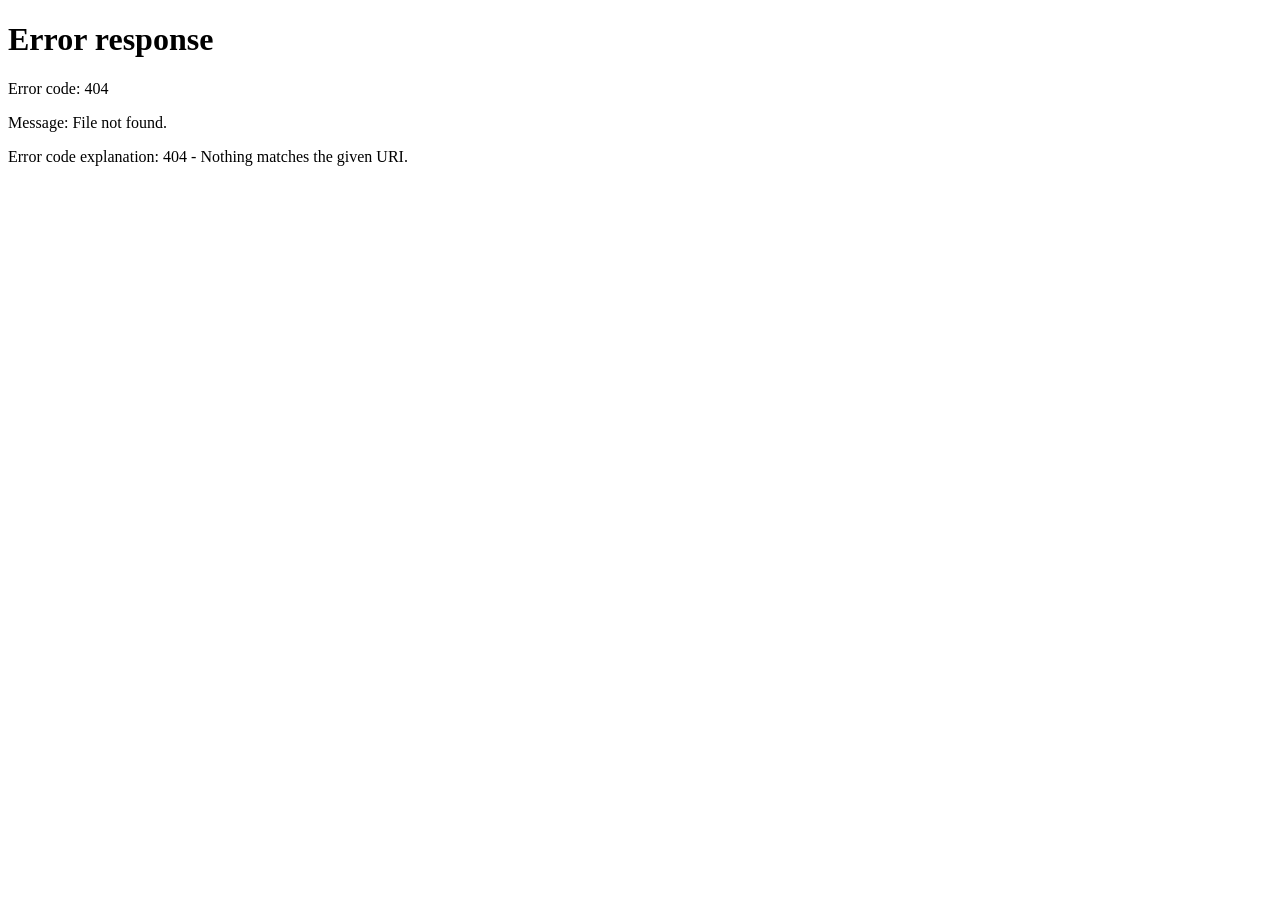
==== dashboard.html @ 2e032965 "Rename MSL-App/dashboard.html to dashboard.html" ====
<!DOCTYPE html>
<html lang="en">
<head>
  <meta charset="UTF-8" />
  <meta name="viewport" content="width=device-width, initial-scale=1.0" />
  <title>MSL CRM Dashboard</title>
  <style>
    :root { --brand:#1012a8; --brand2:#4f6bff; --bg:#f1f3ff; --radius:12px; --shadow:0 10px 25px rgba(0,0,0,.08); --side:230px; }
    * { box-sizing:border-box; }
    body { margin:0; font-family:'Segoe UI',sans-serif; background:var(--bg); color:#111827; }
    .sidebar { position:fixed; left:0; top:0; height:100vh; width:var(--side); background:linear-gradient(180deg,var(--brand),var(--brand2)); color:#fff; padding-top:24px; }
    .mobile-head { display:none; }
    .menu-btn { border:1px solid rgba(255,255,255,.45); background:transparent; color:#fff; border-radius:8px; padding:6px 10px; font-size:18px; }
    .sidebar h2 { text-align:center; margin:0 0 14px; }
    .brand-logo { width:92px; height:auto; display:block; margin:0 auto 12px; filter:drop-shadow(0 10px 14px rgba(0,0,0,.2)); }
    .nav-links a { display:block; color:#fff; text-decoration:none; padding:13px 24px; transition:background .2s ease, transform .2s ease; }
    .nav-links a.active,.nav-links a:hover { background:rgba(255,255,255,.15); }
    .main { margin-left:var(--side); padding:22px; }
    .top { background:#fff; border-radius:var(--radius); box-shadow:var(--shadow); padding:16px 18px; display:flex; justify-content:space-between; align-items:center; gap:12px; flex-wrap:wrap; margin-bottom:18px; }
    .title h2 { margin:0; color:var(--brand); }
    .title p { margin:6px 0 0; color:#6b7280; font-size:13px; }
    .logout { border:0; background:linear-gradient(135deg,var(--brand),var(--brand2)); color:#fff; border-radius:999px; padding:9px 14px; cursor:pointer; }

    .cards { display:grid; grid-template-columns:repeat(5,minmax(0,1fr)); gap:14px; margin-bottom:14px; }
    .card { background:#fff; border-radius:var(--radius); box-shadow:var(--shadow); padding:18px; text-decoration:none; color:inherit; display:block; transition:transform .2s ease, box-shadow .2s ease; }
    .card:hover { transform:translateY(-3px); box-shadow:0 14px 28px rgba(15,23,42,.12); }
    .card h3 { margin:0; color:#6b7280; font-size:14px; }
    .card h2 { margin:10px 0 0; color:var(--brand); font-size:32px; }
    .small { margin-top:8px; color:#64748b; font-size:12px; }

    .progress-box { background:#fff; border-radius:var(--radius); box-shadow:var(--shadow); padding:16px; }
    .progress-box h3 { margin:0 0 10px; color:var(--brand); }
    .progress-grid { display:grid; grid-template-columns:repeat(4,minmax(0,1fr)); gap:10px; }
    .progress-item { background:#f8faff; border:1px solid #e2e8f0; border-radius:10px; padding:10px; }
    .progress-item .label { font-size:12px; color:#475569; }
    .progress-item .value { margin-top:6px; font-size:24px; color:var(--brand); font-weight:700; }

    .employee-progress { margin-top:14px; display:grid; grid-template-columns:repeat(3,minmax(0,1fr)); gap:10px; }
    .emp-card { background:#fff; border-radius:10px; border:1px solid #e2e8f0; padding:12px; }
    .emp-card h4 { margin:0 0 8px; color:#1e293b; font-size:15px; }
    .emp-row { font-size:13px; color:#475569; margin:3px 0; }

    @media (max-width:1100px){ .cards{grid-template-columns:repeat(2,minmax(0,1fr));} .progress-grid{grid-template-columns:repeat(2,minmax(0,1fr));} .employee-progress{grid-template-columns:1fr 1fr;} }
    @media (max-width:700px){
      .sidebar{position:static;width:100%;height:auto;padding:8px 10px;}
      .sidebar h2{display:none;}
      .mobile-head{display:flex;align-items:center;justify-content:space-between;padding:2px 2px 8px;}
      .mobile-head .brand{font-size:18px;font-weight:700;}
      .nav-links{display:none;flex-direction:column;gap:6px;background:rgba(255,255,255,.12);border-radius:10px;padding:8px;}
      .sidebar.open .nav-links{display:flex;}
      .nav-links a{padding:10px 10px;border-radius:8px;}
      .main{margin-left:0;padding:12px;}
      .cards,.progress-grid,.employee-progress{grid-template-columns:1fr;}
    }
  </style>
</head>
<body>
  <aside class="sidebar">
    <div class="mobile-head">
      <div class="brand">MSL CRM</div>
      <button class="menu-btn" type="button" onclick="toggleMenu()">☰</button>
    </div>
    <img class="brand-logo" src="assets/meridian-logo.svg" alt="Meridian logo" />
    <h2>MSL CRM</h2>
    <nav class="nav-links">
      <a class="active" href="dashboard.html">Dashboard</a>
      <a href="schools.html">Schools</a>
      <a id="employeesNav" href="employees.html">Employees</a>
      <a id="reminderNav" href="reminders.html">Reminders</a>
    </nav>
  </aside>

  <main class="main">
    <section class="top">
      <div class="title">
        <h2 id="greeting">Welcome</h2>
        <p>Professional CRM summary view</p>
      </div>
      <button class="logout" onclick="logout()">Logout</button>
    </section>

    <section class="cards">
      <a class="card" href="schools.html?view=total"><h3>Total Visited Schools</h3><h2 id="visitedSchools">0</h2><div class="small">Click to open all visited schools</div></a>
      <a class="card" href="schools.html?view=today"><h3>Today Follow-Ups</h3><h2 id="todayFollowups">0</h2><div class="small" id="todayRule">By role cutoff rule</div></a>
      <a class="card" href="schools.html?view=high"><h3>High Interest Schools</h3><h2 id="highInterest">0</h2><div class="small">Click for high chance list</div></a>
      <a class="card" href="schools.html?view=upcoming"><h3>Upcoming Follow-Ups</h3><h2 id="upcomingFollowups">0</h2><div class="small">Tomorrow planned visits</div></a>
      <a class="card" href="schools.html?view=overdue"><h3>Overdue Follow-Ups</h3><h2 id="overdueFollowups">0</h2><div class="small">Pending missed follow-ups</div></a>
    </section>

    <section class="progress-box">
      <h3 id="progressTitle">Progress</h3>
      <div class="progress-grid" id="progressGrid"></div>
      <div class="employee-progress" id="employeeProgress" style="display:none"></div>
    </section>
  </main>

  <script>
    const API = 'https://script.google.com/macros/s/AKfycbxC-Bee0hzkxAdBvgBxniEv7J9R8PvUoA8hWw7sSfu4HNqbNeE2btz3lVH4mMUv_hrv/exec';
    const role = (localStorage.getItem('role') || '').toLowerCase();
    const employee = localStorage.getItem('employee') || '';
    const name = localStorage.getItem('name') || '';

    const greetingEl = document.getElementById('greeting');
    const employeesNavEl = document.getElementById('employeesNav');
    const todayRuleEl = document.getElementById('todayRule');
    const visitedSchoolsEl = document.getElementById('visitedSchools');
    const todayFollowupsEl = document.getElementById('todayFollowups');
    const highInterestEl = document.getElementById('highInterest');
    const upcomingFollowupsEl = document.getElementById('upcomingFollowups');
    const overdueFollowupsEl = document.getElementById('overdueFollowups');
    const progressTitleEl = document.getElementById('progressTitle');
    const progressGridEl = document.getElementById('progressGrid');
    const employeeProgressEl = document.getElementById('employeeProgress');
    const sidebarEl = document.querySelector('.sidebar');

    if (!employee && !name) window.location = 'index.html';

    greetingEl.innerText = `Welcome ${name || employee} 👋`;
    const reminderNavEl = document.getElementById('reminderNav');
    if (role !== 'admin') { employeesNavEl.style.display = 'none'; reminderNavEl.style.display = 'none'; }

    const normalize = (v) => String(v || '').trim().toLowerCase();
    const pick = (row, keys) => {
      for (const k of keys) {
        if (row[k] !== undefined && row[k] !== null && String(row[k]).trim() !== '') return row[k];
      }
      return '';
    };
    const dateOnly = (v) => {
      const t = String(v || '').trim();
      if (!t) return '';
      return t.includes('T') ? t.split('T')[0] : t;
    };
    const isSameEmp = (sheet) => {
      const s = normalize(sheet);
      return s === normalize(employee) || s === normalize(name) || s.includes(normalize(employee)) || s.includes(normalize(name));
    };

    function todayTargetDate() {
      const now = new Date();
      const cutoff = role === 'admin' ? 18 : 20;
      const d = new Date(now);
      if (now.getHours() >= cutoff) d.setDate(d.getDate() + 1);
      return d.toISOString().split('T')[0];
    }

    function statBox(label, value) {
      return `<div class="progress-item"><div class="label">${label}</div><div class="value">${value}</div></div>`;
    }

    todayRuleEl.innerText = role === 'admin'
      ? 'Admin switches to tomorrow after 6:00 PM'
      : 'Employee switches to tomorrow after 8:00 PM';

    async function load() {
      const res = await fetch(API);
      const data = await res.json();
      const today = todayTargetDate();
      const actualToday = new Date().toISOString().split('T')[0];
      const tomorrow = new Date(Date.now() + 86400000).toISOString().split('T')[0];
      let total = 0, todayF = 0, high = 0, up = 0, over = 0;

      const byEmployee = {};

      data.forEach((row) => {
        const school = pick(row, ['school', 'School Name', 'School']);
        if (!school) return;

        const emp = pick(row, ['Employee Name', 'employee', 'employeeName']) || 'Unassigned';
        const follow = dateOnly(pick(row, ['followDate', 'Follow Up Date', 'Follow-Up Date']));
        const chance = pick(row, ['chance', 'Conversion Chance']);

        if (!byEmployee[emp]) byEmployee[emp] = { total:0, today:0, high:0, upcoming:0, overdue:0 };

        byEmployee[emp].total++;
        if (follow === today) byEmployee[emp].today++;
        if (follow === tomorrow) byEmployee[emp].upcoming++;
        if (follow && follow < actualToday) byEmployee[emp].overdue++;
        if (normalize(chance).includes('high')) byEmployee[emp].high++;

        if (role !== 'admin' && !isSameEmp(emp)) return;

        total++;
        if (follow === today) todayF++;
        if (follow === tomorrow) up++;
        if (follow && follow < actualToday) over++;
        if (normalize(chance).includes('high')) high++;
      });

      visitedSchoolsEl.innerText = total;
      todayFollowupsEl.innerText = todayF;
      highInterestEl.innerText = high;
      upcomingFollowupsEl.innerText = up;
      overdueFollowupsEl.innerText = over;

      const completion = total ? Math.max(0, Math.round(((total - over) / total) * 100)) : 0;
      progressGridEl.innerHTML = [
        statBox('Visited', total),
        statBox('Today Target', todayF),
        statBox('Overdue', over),
        statBox('Completion %', `${completion}%`)
      ].join('');

      if (role === 'admin') {
        progressTitleEl.innerText = 'Admin Progress Overview';
        employeeProgressEl.style.display = 'grid';
        employeeProgressEl.innerHTML = Object.keys(byEmployee)
          .sort((a,b)=>a.localeCompare(b))
          .map((emp)=>{
            const s = byEmployee[emp];
            const donePct = s.total ? Math.max(0, Math.round(((s.total - s.overdue) / s.total) * 100)) : 0;
            return `<article class="emp-card"><h4>${emp}</h4><div class="emp-row">Visited: <b>${s.total}</b></div><div class="emp-row">Today: <b>${s.today}</b></div><div class="emp-row">High Interest: <b>${s.high}</b></div><div class="emp-row">Overdue: <b>${s.overdue}</b></div><div class="emp-row">Completion: <b>${donePct}%</b></div></article>`;
          }).join('');
      } else {
        progressTitleEl.innerText = 'My Progress';
        employeeProgressEl.style.display = 'none';
      }
    }

    load().catch(console.error);

    function logout() {
      localStorage.clear();
      window.location = 'index.html';
    }

    function toggleMenu() {
      sidebarEl.classList.toggle('open');
    }

    document.querySelectorAll('.nav-links a').forEach((link) => {
      link.addEventListener('click', () => sidebarEl.classList.remove('open'));
    });
  </script>
</body>
</html>
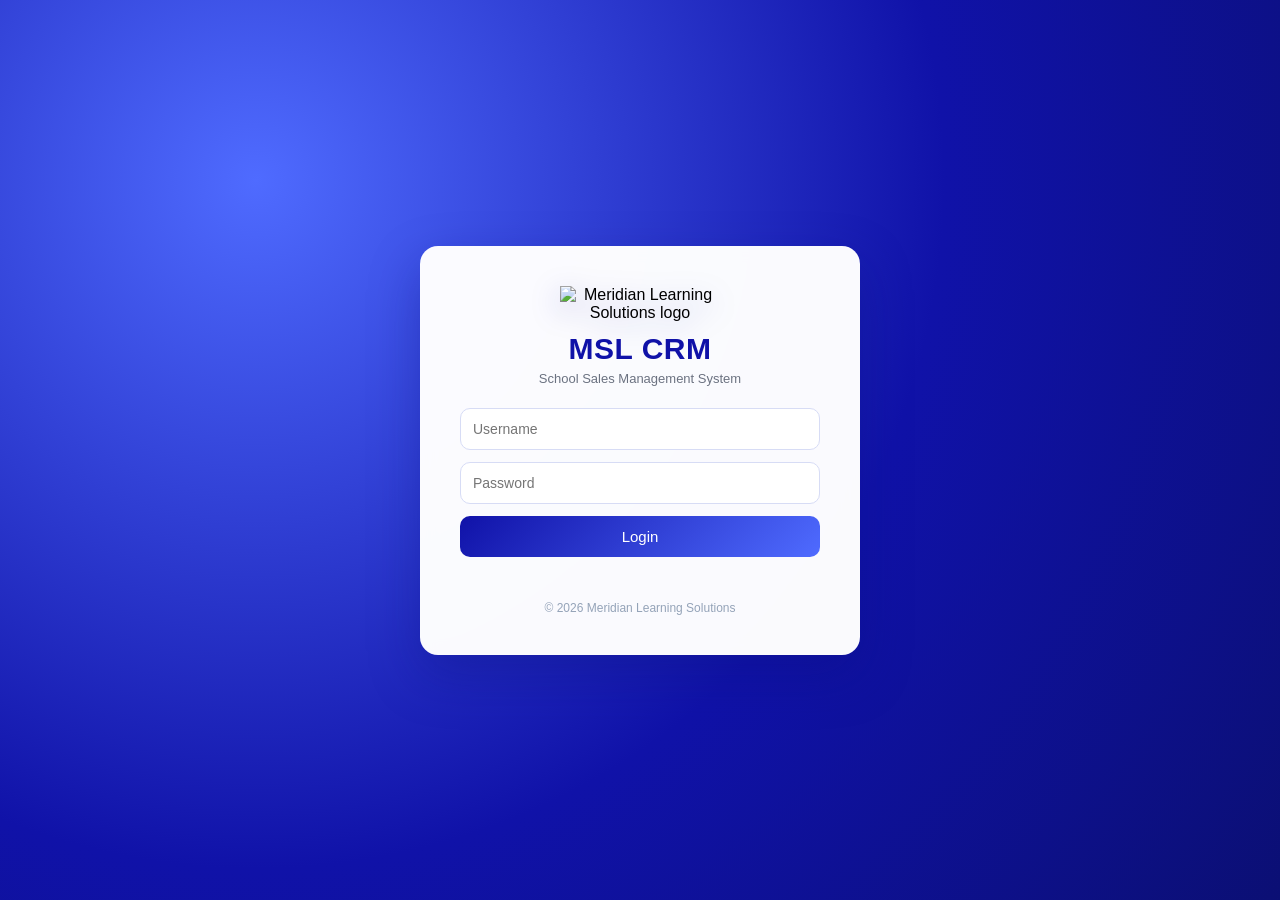
==== commit 0530d3b2: "Update dashboard.html" ====
--- a/dashboard.html
+++ b/dashboard.html
@@ -60,7 +60,7 @@
       <div class="brand">MSL CRM</div>
       <button class="menu-btn" type="button" onclick="toggleMenu()">☰</button>
     </div>
-    <img class="brand-logo" src="assets/meridian-logo.svg" alt="Meridian logo" />
+     <img class="brand-logo" src="meridian-logo.svg" alt="Meridian logo" />
     <h2>MSL CRM</h2>
     <nav class="nav-links">
       <a class="active" href="dashboard.html">Dashboard</a>
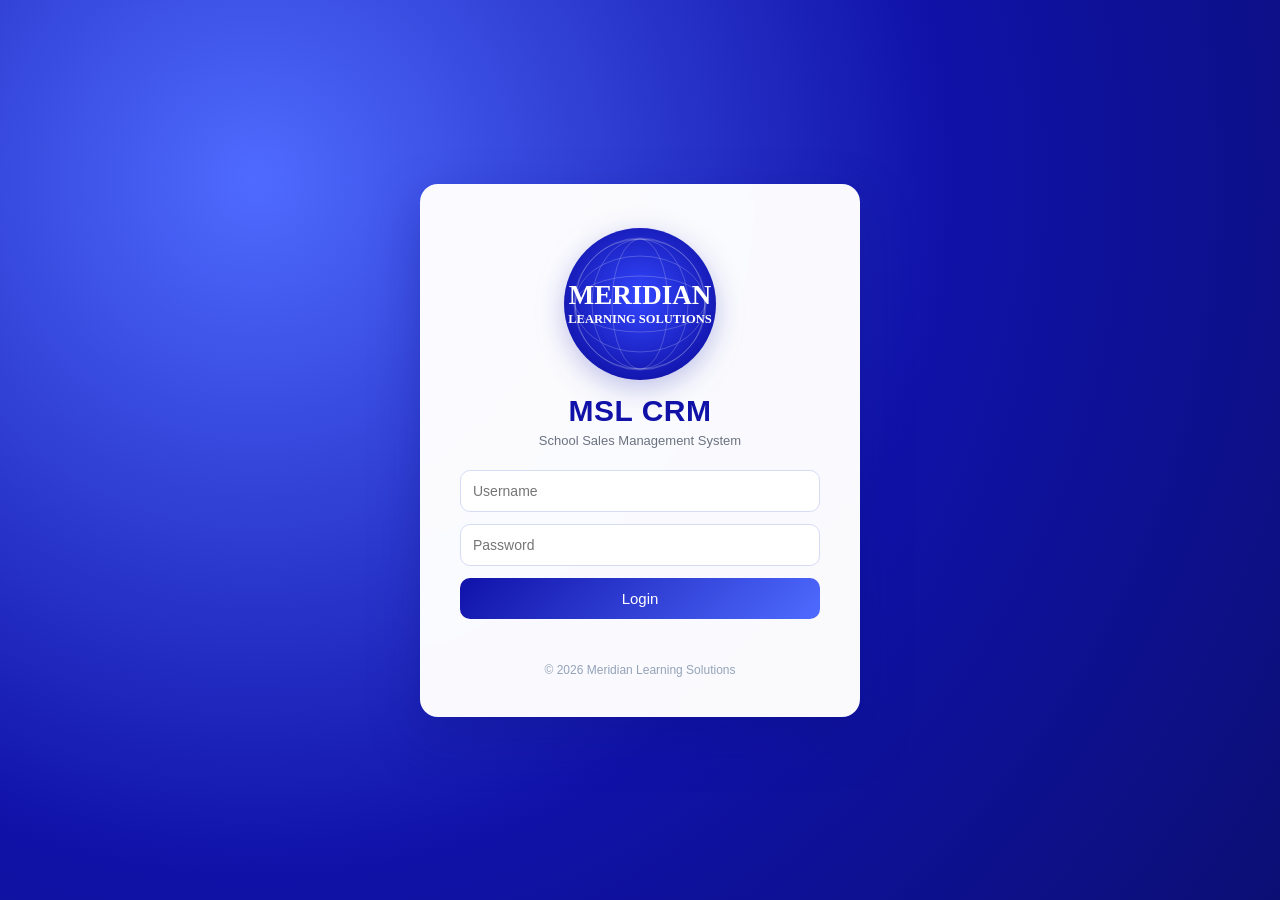
==== commit 4d4457a2: "Update dashboard.html" ====
--- a/dashboard.html
+++ b/dashboard.html
@@ -34,6 +34,8 @@
     .progress-item { background:#f8faff; border:1px solid #e2e8f0; border-radius:10px; padding:10px; }
     .progress-item .label { font-size:12px; color:#475569; }
     .progress-item .value { margin-top:6px; font-size:24px; color:var(--brand); font-weight:700; }
+    .loading-overlay { position:fixed; top:0; left:0; width:100%; height:100%; background:rgba(255,255,255,0.88); display:flex; justify-content:center; align-items:center; z-index:1000; font-size:1.2rem; color:#1012a8; font-weight:700; visibility:hidden; opacity:0; transition:opacity .2s ease, visibility .2s ease; }
+    .loading-overlay.show { visibility:visible; opacity:1; }
 
     .employee-progress { margin-top:14px; display:grid; grid-template-columns:repeat(3,minmax(0,1fr)); gap:10px; }
     .emp-card { background:#fff; border-radius:10px; border:1px solid #e2e8f0; padding:12px; }
@@ -55,12 +57,13 @@
   </style>
 </head>
 <body>
+  <div id="loadingOverlay" class="loading-overlay">Loading data…</div>
   <aside class="sidebar">
     <div class="mobile-head">
       <div class="brand">MSL CRM</div>
       <button class="menu-btn" type="button" onclick="toggleMenu()">☰</button>
     </div>
-     <img class="brand-logo" src="meridian-logo.svg" alt="Meridian logo" />
+      <img class="brand-logo" src="meridian-logo.svg" alt="Meridian logo" />
     <h2>MSL CRM</h2>
     <nav class="nav-links">
       <a class="active" href="dashboard.html">Dashboard</a>
@@ -83,6 +86,14 @@
       <a class="card" href="schools.html?view=total"><h3>Total Visited Schools</h3><h2 id="visitedSchools">0</h2><div class="small">Click to open all visited schools</div></a>
       <a class="card" href="schools.html?view=today"><h3>Today Follow-Ups</h3><h2 id="todayFollowups">0</h2><div class="small" id="todayRule">By role cutoff rule</div></a>
       <a class="card" href="schools.html?view=high"><h3>High Interest Schools</h3><h2 id="highInterest">0</h2><div class="small">Click for high chance list</div></a>
+      <a class="card" href="schools.html?view=medium">
+      <h3>Medium Interest Schools</h3>
+      <h2 id="mediumInterest">0</h2>
+      <div class="small">Moderate chance list</div></a>
+      <a class="card" href="schools.html?view=demoNotDone">
+      <h3>Demo Not Done</h3>
+      <h2 id="demoPending">0</h2>
+      <div class="small">Schools needing demo</div></a>
       <a class="card" href="schools.html?view=upcoming"><h3>Upcoming Follow-Ups</h3><h2 id="upcomingFollowups">0</h2><div class="small">Tomorrow planned visits</div></a>
       <a class="card" href="schools.html?view=overdue"><h3>Overdue Follow-Ups</h3><h2 id="overdueFollowups">0</h2><div class="small">Pending missed follow-ups</div></a>
     </section>
@@ -106,12 +117,42 @@
     const visitedSchoolsEl = document.getElementById('visitedSchools');
     const todayFollowupsEl = document.getElementById('todayFollowups');
     const highInterestEl = document.getElementById('highInterest');
+    const mediumInterestEl = document.getElementById('mediumInterest');
     const upcomingFollowupsEl = document.getElementById('upcomingFollowups');
     const overdueFollowupsEl = document.getElementById('overdueFollowups');
     const progressTitleEl = document.getElementById('progressTitle');
     const progressGridEl = document.getElementById('progressGrid');
     const employeeProgressEl = document.getElementById('employeeProgress');
+    const demoPendingEl = document.getElementById('demoPending');
     const sidebarEl = document.querySelector('.sidebar');
+    const loadingOverlay = document.getElementById('loadingOverlay');
+
+    const API_CACHE_KEY = 'msl_dashboard_cache_v1';
+    const API_CACHE_TTL_MS = 120000; // 2 minutes
+
+    const showLoading = () => loadingOverlay.classList.add('show');
+    const hideLoading = () => loadingOverlay.classList.remove('show');
+
+    const getCachedJson = (key, ttlMs) => {
+      try {
+        const raw = localStorage.getItem(key);
+        if (!raw) return null;
+        const payload = JSON.parse(raw);
+        if (!payload || !payload.ts || !payload.data) return null;
+        if (Date.now() - payload.ts > ttlMs) return null;
+        return payload.data;
+      } catch (_e) {
+        return null;
+      }
+    };
+
+    const setCachedJson = (key, data) => {
+      try {
+        localStorage.setItem(key, JSON.stringify({ ts: Date.now(), data }));
+      } catch (_e) {
+        // ignore cache set errors
+      }
+    };
 
     if (!employee && !name) window.location = 'index.html';
 
@@ -136,6 +177,14 @@
       return s === normalize(employee) || s === normalize(name) || s.includes(normalize(employee)) || s.includes(normalize(name));
     };
 
+    const isDemoIncomplete = (demo) => {
+      const d = normalize(demo);
+      if (!d) return true;
+      if (d.includes('no') || d.includes('not') || d.includes('pending') || d.includes('false') || d.includes('n/a')) return true;
+      if (d.includes('yes') || d.includes('done') || d.includes('completed') || d.includes('true')) return false;
+      return true;
+    };
+
     function todayTargetDate() {
       const now = new Date();
       const cutoff = role === 'admin' ? 18 : 20;
@@ -153,16 +202,23 @@
       : 'Employee switches to tomorrow after 8:00 PM';
 
     async function load() {
-      const res = await fetch(API);
-      const data = await res.json();
-      const today = todayTargetDate();
-      const actualToday = new Date().toISOString().split('T')[0];
-      const tomorrow = new Date(Date.now() + 86400000).toISOString().split('T')[0];
-      let total = 0, todayF = 0, high = 0, up = 0, over = 0;
-
-      const byEmployee = {};
-
-      data.forEach((row) => {
+      showLoading();
+      try {
+        let data = getCachedJson(API_CACHE_KEY, API_CACHE_TTL_MS);
+        if (!data) {
+          const res = await fetch(API);
+          data = await res.json();
+          setCachedJson(API_CACHE_KEY, data);
+        }
+
+        const today = todayTargetDate();
+        const actualToday = new Date().toISOString().split('T')[0];
+        const tomorrow = new Date(Date.now() + 86400000).toISOString().split('T')[0];
+let total = 0, todayF = 0, high = 0, medium = 0, demoPending = 0, up = 0, over = 0;
+
+        const byEmployee = {};
+
+        data.forEach((row) => {
         const school = pick(row, ['school', 'School Name', 'School']);
         if (!school) return;
 
@@ -170,13 +226,15 @@
         const follow = dateOnly(pick(row, ['followDate', 'Follow Up Date', 'Follow-Up Date']));
         const chance = pick(row, ['chance', 'Conversion Chance']);
 
-        if (!byEmployee[emp]) byEmployee[emp] = { total:0, today:0, high:0, upcoming:0, overdue:0 };
+        if (!byEmployee[emp]) byEmployee[emp] = { total:0, today:0, high:0, medium:0, demoPending:0, upcoming:0, overdue:0 };
 
         byEmployee[emp].total++;
         if (follow === today) byEmployee[emp].today++;
         if (follow === tomorrow) byEmployee[emp].upcoming++;
         if (follow && follow < actualToday) byEmployee[emp].overdue++;
         if (normalize(chance).includes('high')) byEmployee[emp].high++;
+        if (normalize(chance).includes('medium')) byEmployee[emp].medium++;
+        if (isDemoIncomplete(pick(row, ['Demo', 'demo', 'Demo Happened']))) byEmployee[emp].demoPending++;
 
         if (role !== 'admin' && !isSameEmp(emp)) return;
 
@@ -185,11 +243,15 @@
         if (follow === tomorrow) up++;
         if (follow && follow < actualToday) over++;
         if (normalize(chance).includes('high')) high++;
+        if (normalize(chance).includes('medium')) medium++;
+        if (isDemoIncomplete(pick(row, ['Demo', 'demo', 'Demo Happened']))) demoPending++;
       });
 
       visitedSchoolsEl.innerText = total;
       todayFollowupsEl.innerText = todayF;
       highInterestEl.innerText = high;
+      mediumInterestEl.innerText = medium;
+      demoPendingEl.innerText = demoPending;
       upcomingFollowupsEl.innerText = up;
       overdueFollowupsEl.innerText = over;
 
@@ -209,13 +271,16 @@
           .map((emp)=>{
             const s = byEmployee[emp];
             const donePct = s.total ? Math.max(0, Math.round(((s.total - s.overdue) / s.total) * 100)) : 0;
-            return `<article class="emp-card"><h4>${emp}</h4><div class="emp-row">Visited: <b>${s.total}</b></div><div class="emp-row">Today: <b>${s.today}</b></div><div class="emp-row">High Interest: <b>${s.high}</b></div><div class="emp-row">Overdue: <b>${s.overdue}</b></div><div class="emp-row">Completion: <b>${donePct}%</b></div></article>`;
+            return `<article class="emp-card"><h4>${emp}</h4><div class="emp-row">Visited: <b>${s.total}</b></div><div class="emp-row">Today: <b>${s.today}</b></div><div class="emp-row">High Interest: <b>${s.high}</b></div><div class="emp-row">Demo Not Done: <b>${s.demoPending}</b></div><div class="emp-row">Overdue: <b>${s.overdue}</b></div><div class="emp-row">Completion: <b>${donePct}%</b></div></article>`;
           }).join('');
       } else {
         progressTitleEl.innerText = 'My Progress';
         employeeProgressEl.style.display = 'none';
       }
-    }
+    } finally {
+      hideLoading();
+    }
+  }
 
     load().catch(console.error);
 
